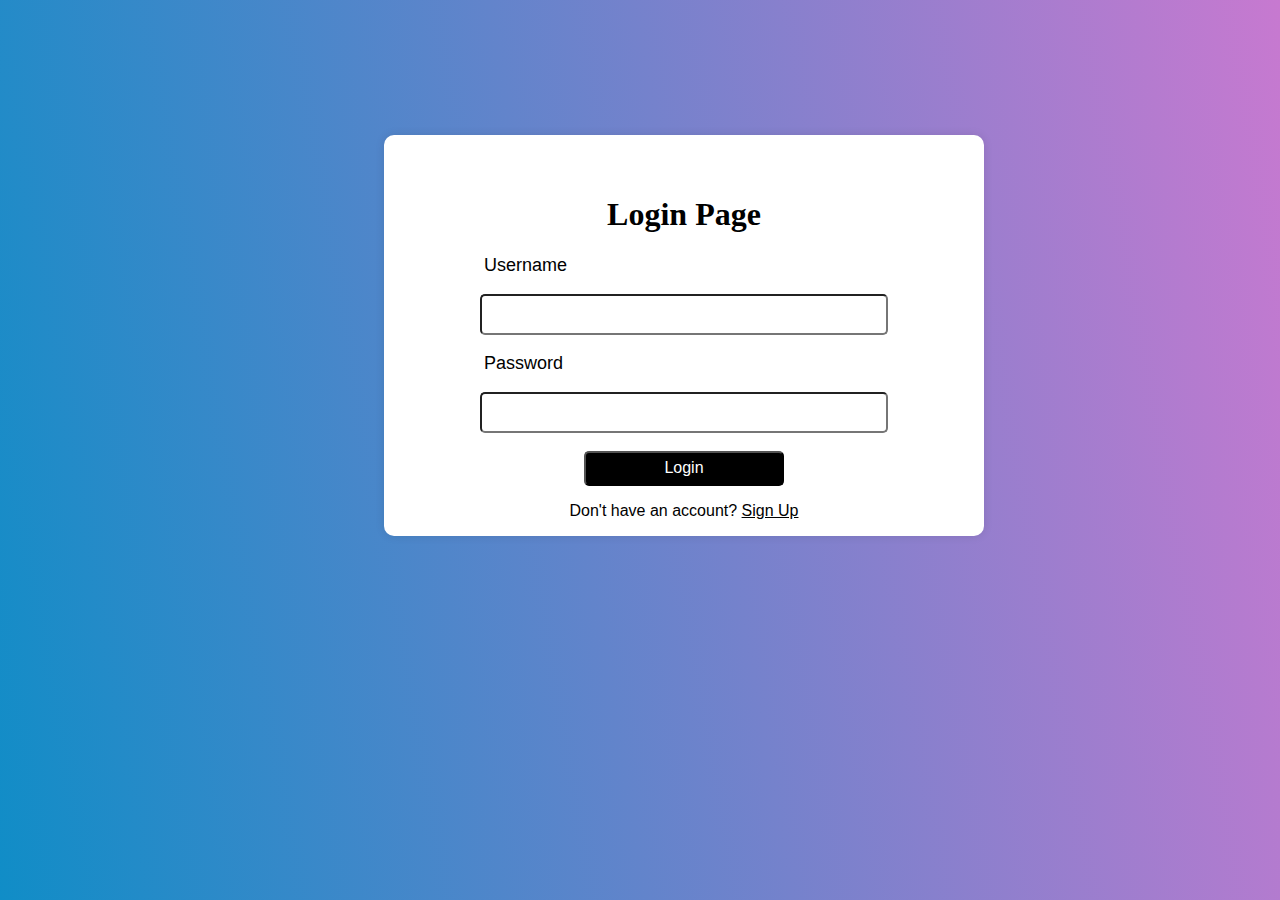
==== login.html @ 7ed02f6d "Create login.html" ====
<!DOCTYPE html>
<html lang="en">
<head>
    <meta charset="UTF-8">
    <meta name="viewport" content="width=device-width, initial-scale=1.0">
    <title>Login-EMS</title>
    <style>
        body{
            font-family: Arial, sans-serif;
            margin: 0;
            padding: 0;
            display: flex;
            justify-content: center;
            align-items: center;
            min-height: 100vh;
            background: linear-gradient(80deg, #108dc7, #c779d0);
        }
        #container{
            background-color: white;
            text-align: center;
            justify-content: center;
            position: absolute;
            left: 30%;
            top: 15%;
            width: 600px;
            height: fit-content;
            padding-top: 40px;
            box-shadow: 0 0 10px 0 rgba(0, 0, 0, 0.1);
            border-radius: 10px;
            padding-top: 40px;
        }
        input{
            width: 400px;          
            height: 35px;
            justify-content: center;
            border-radius: 5px;
        }
        #container label{
            font-family: Arial, Helvetica, sans-serif;
            font-size: large;
            text-align: left;
            display: block;
            padding-left: 100px;
        }
        h1{
            color: black;
            font-family: 'Times New Roman', Times, serif;
            justify-content: center;
            text-align: center;
        }
        #container a{
            color: rgb(0, 0, 0);
            font-family: Arial, Helvetica, sans-serif;
            font-size: medium;
            text-decoration: none;
        }
        #container p{
            color: rgb(0, 0, 0);
            font-family: Arial, Helvetica, sans-serif;
            font-size: medium;
            display: inline-block;
        }
        button{
            background-color: rgb(0, 0, 0);
            color: rgb(255, 255, 255);
            font-family: Arial, Helvetica, sans-serif;
            font-size: medium;
            border-radius: 5px;
            width: 200px;
            height: 35px;
            justify-content: center;
        }
    </style>
</head>
<body>
    <div id="container">
        <h1>Login Page</h1>
        <label>Username</label><br>
        <input type="text" name="lang" required><br><br>
        <label>Password</label><br>
        <input type="password" name="lang" required><br><br>
        <button>Login</button><br>
        <p>Don't have an account? <a href="signup.html"><u>Sign Up</u></a></p>  
    </div>
</body>
</html>
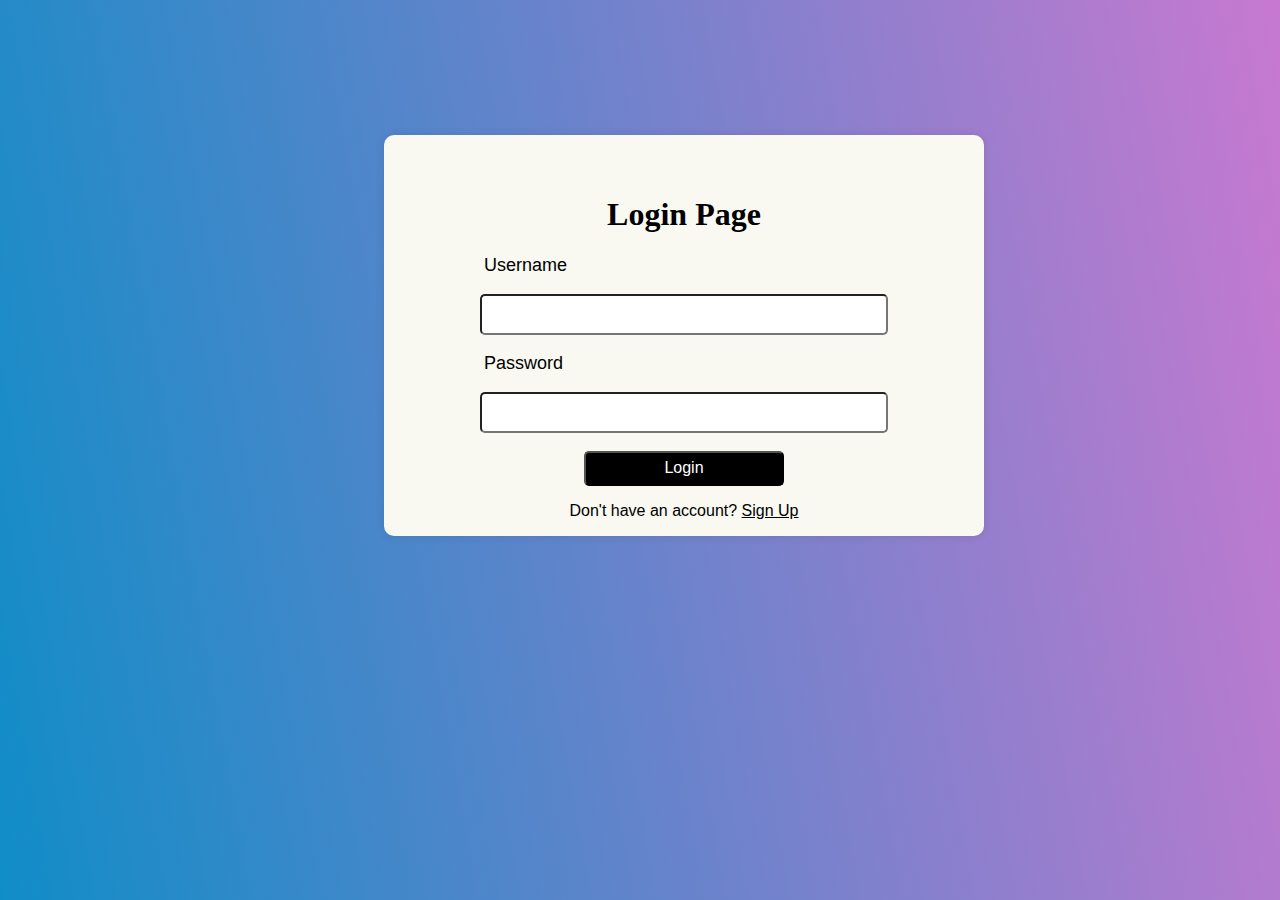
==== commit bc0e5080: "Update login.html" ====
--- a/login.html
+++ b/login.html
@@ -16,7 +16,7 @@
             background: linear-gradient(80deg, #108dc7, #c779d0);
         }
         #container{
-            background-color: white;
+            background-color: rgb(249, 249, 242);
             text-align: center;
             justify-content: center;
             position: absolute;
